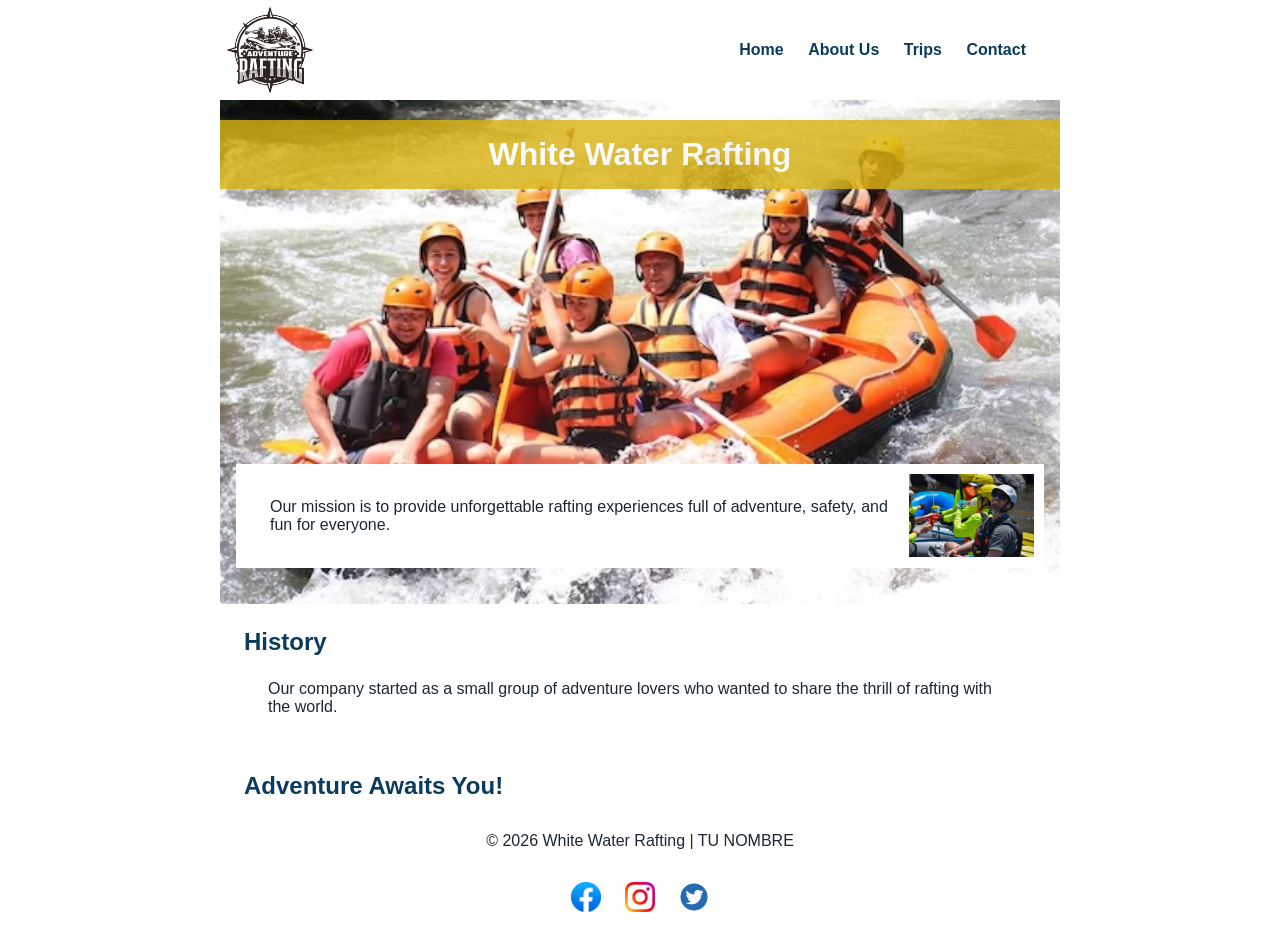
==== wwr/about.html @ ac4655e9 "about page rafting project" ====
<!DOCTYPE html>
<html lang="en">

<head>
    <meta charset="UTF-8">
    <meta name="description"
      content="Learn about our rafting company, our history, and our mission to provide exciting adventures.">
    <meta name="author" content="TU NOMBRE COMPLETO">
    <meta name="viewport" content="width=device-width, initial-scale=1.0">
    <title>About Us - Rafting Company</title>

    <link rel="stylesheet" href="rafting.css">
</head>

<body>

    <header>
        <img src="logo.avif" alt="Rafting Logo" width="100">

        <nav>
            <a href="index.html">Home</a>
            <a href="about.html">About Us</a>
            <a href="trips.html">Trips</a>
            <a href="contact.html">Contact</a>
        </nav>
    </header>

    <main>

        <div class="hero">
            <img src="hero.avif" alt="Rafting Adventure">

            <h1>White Water Rafting</h1>

            <article>
                <img src="happy.webp" alt="Happy Client">
                <p>
                    Our mission is to provide unforgettable rafting experiences full of adventure,
                    safety, and fun for everyone.
                </p>
            </article>
        </div>

        <section>
            <h2>History</h2>
            <p>
                Our company started as a small group of adventure lovers who wanted to share the
                thrill of rafting with the world.
            </p>
        </section>

        <section>
            <h2>Adventure Awaits You!</h2>
        </section>

    </main>

    <footer>
        <p>© 2026 White Water Rafting | TU NOMBRE</p>

        <nav class="socialmedia">
            <a href="#"><img src="facebook.png" alt="Facebook" width="30"></a>
            <a href="#"><img src="instagram.png" alt="Instagram" width="30"></a>
            <a href="#"><img src="twittwer.webp" alt="Twitter" width="30"></a>
        </nav>
    </footer>

</body>

</html>
---- wwr/rafting.css ----
:root {
    --primary-color: #0b3c5d;
    --secondary-color: #328cc1;
    --accent1-color: #d9b310;
    --accent2-color: #1d2731;
    --heading-font: Arial, sans-serif;
    --body-font: Verdana, sans-serif;
}

* {
    margin: 0;
    padding: 0;
    box-sizing: border-box;
}

body {
    font-family: var(--body-font);
    color: var(--accent2-color);
}

header,
main,
footer {
    width: 840px;
    margin: 0 auto;
}

h1,
h2 {
    font-family: var(--heading-font);
    color: var(--primary-color);
}

nav,
p,
section,
article {
    margin: 16px;
    padding: 8px;
}

.socialmedia a {
    text-decoration: none;
}

/* HERO */

.hero {
    position: relative;
}

.hero img {
    display: block;
    width: 100%;
    height: auto;
}

.hero h1 {
    position: absolute;
    top: 20px;
    width: 100%;
    padding: 16px;
    text-align: center;
    background-color: var(--accent1-color);
    color: white;
    opacity: 0.8;
}

.hero article {
    position: absolute;
    bottom: 20px;
    background-color: white;
    padding: 10px;
}

.hero article img {
    float: right;
    width: 125px;
}

header {
    display: flex;
    justify-content: space-between;
    align-items: center;
}

nav a {
    margin: 10px;
    text-decoration: none;
    color: var(--primary-color);
    font-weight: bold;
}

nav a:hover {
    color: var(--secondary-color);
}

footer {
    text-align: center;
}
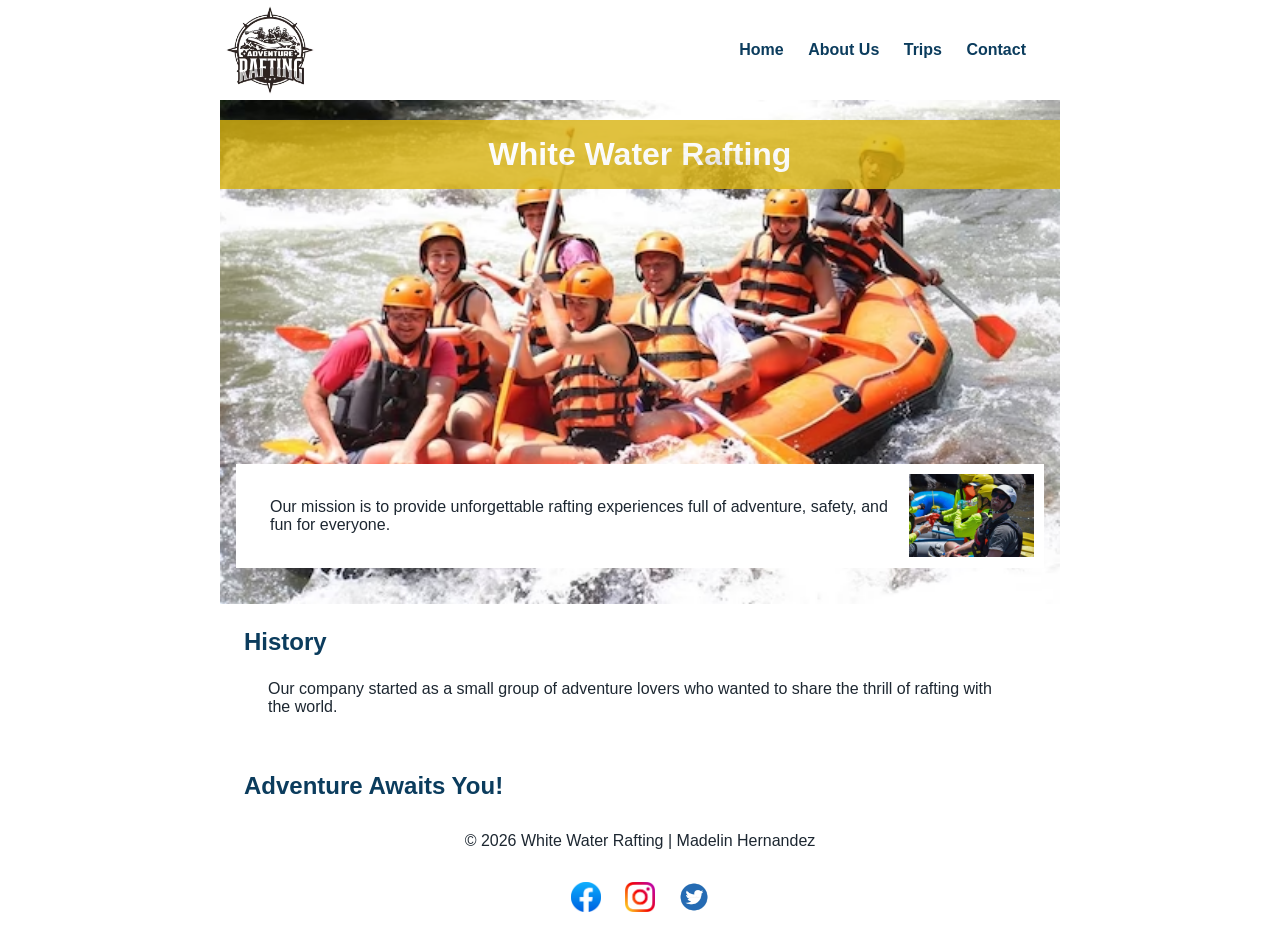
==== commit 299a1a3d: "about page rafting project" ====
--- a/wwr/about.html
+++ b/wwr/about.html
@@ -5,7 +5,7 @@
     <meta charset="UTF-8">
     <meta name="description"
       content="Learn about our rafting company, our history, and our mission to provide exciting adventures.">
-    <meta name="author" content="TU NOMBRE COMPLETO">
+    <meta name="author" content="Madelin Hernandez">
     <meta name="viewport" content="width=device-width, initial-scale=1.0">
     <title>About Us - Rafting Company</title>
 
@@ -56,7 +56,7 @@
     </main>
 
     <footer>
-        <p>© 2026 White Water Rafting | TU NOMBRE</p>
+        <p>© 2026 White Water Rafting | Madelin Hernandez</p>
 
         <nav class="socialmedia">
             <a href="#"><img src="facebook.png" alt="Facebook" width="30"></a>
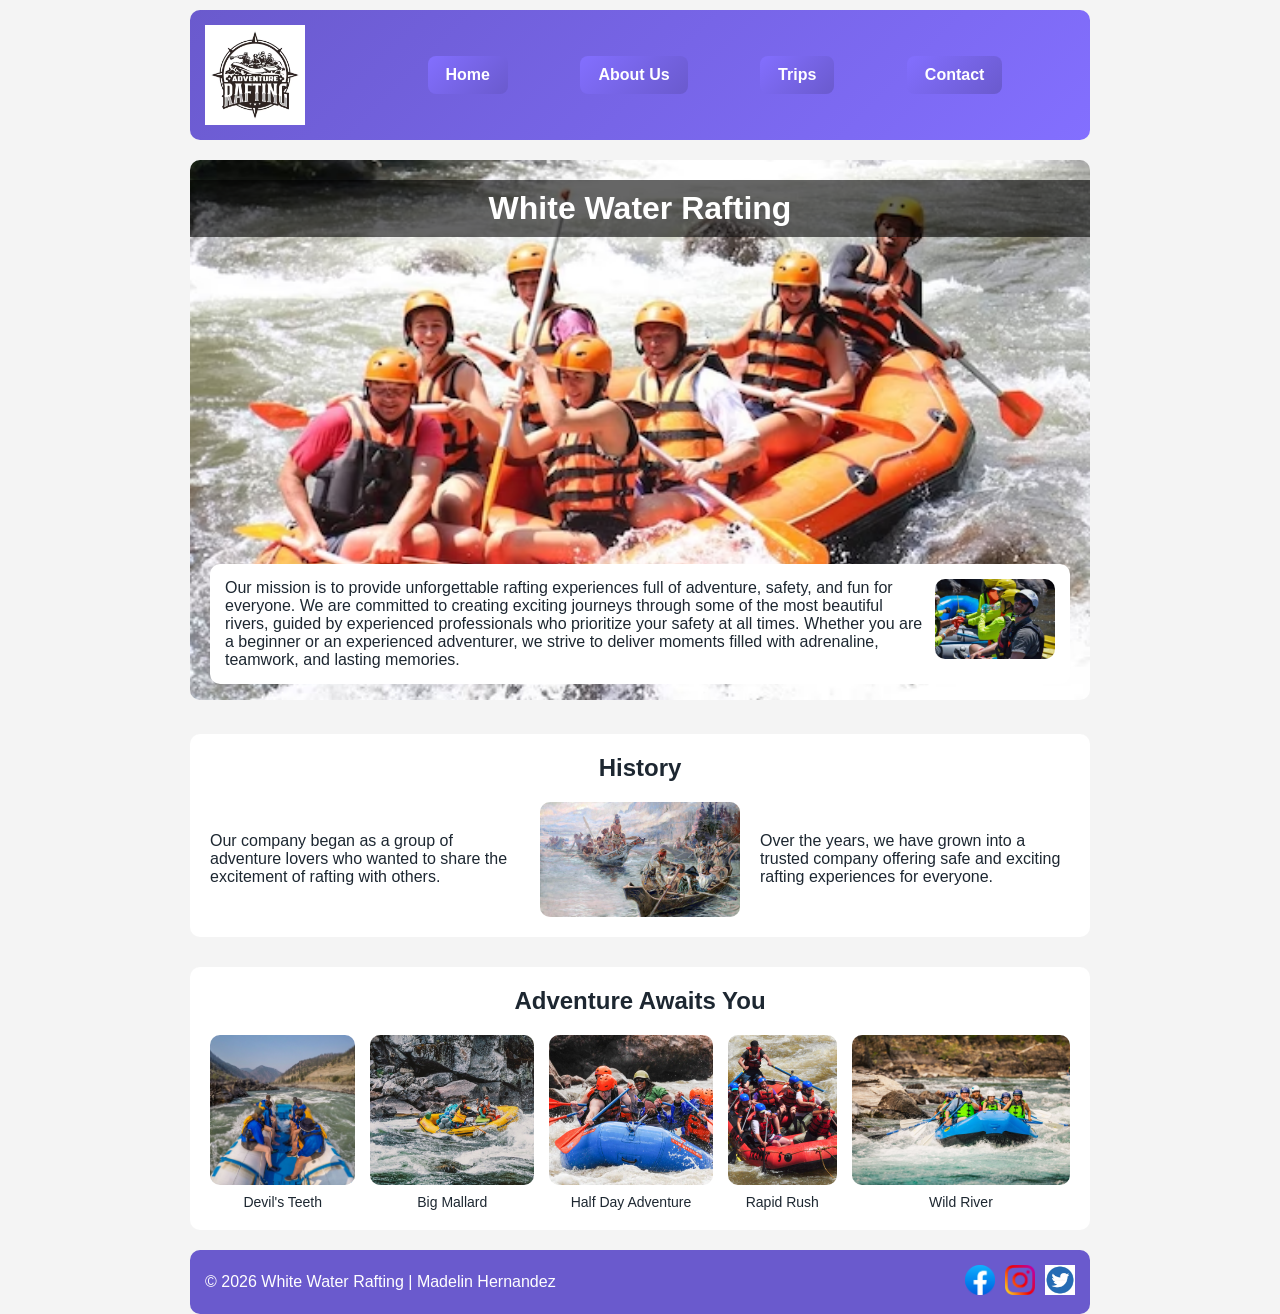
==== commit 1f470b6e: "W04 about page update" ====
--- a/wwr/about.html
+++ b/wwr/about.html
@@ -1,13 +1,13 @@
 <!DOCTYPE html>
-<html lang="en">
+<html lang="en-US">
 
 <head>
     <meta charset="UTF-8">
     <meta name="description"
-      content="Learn about our rafting company, our history, and our mission to provide exciting adventures.">
+      content="Learn about our rafting company, our history, and our mission.">
     <meta name="author" content="Madelin Hernandez">
     <meta name="viewport" content="width=device-width, initial-scale=1.0">
-    <title>About Us - Rafting Company</title>
+    <title>About Us - White Water Rafting</title>
 
     <link rel="stylesheet" href="rafting.css">
 </head>
@@ -15,7 +15,7 @@
 <body>
 
     <header>
-        <img src="logo.avif" alt="Rafting Logo" width="100">
+        <img src="logo.avif" alt="Rafting Logo">
 
         <nav>
             <a href="index.html">Home</a>
@@ -27,6 +27,7 @@
 
     <main>
 
+        <!-- HERO -->
         <div class="hero">
             <img src="hero.avif" alt="Rafting Adventure">
 
@@ -36,21 +37,72 @@
                 <img src="happy.webp" alt="Happy Client">
                 <p>
                     Our mission is to provide unforgettable rafting experiences full of adventure,
-                    safety, and fun for everyone.
+                    safety, and fun for
+                    everyone.
+                    We are committed to creating exciting journeys through some of the most
+                    beautiful rivers, guided by
+                    experienced
+                    professionals who prioritize your safety at all times. Whether you are a
+                    beginner or an experienced
+                    adventurer,
+                    we strive to deliver moments filled with adrenaline, teamwork, and lasting
+                    memories.
                 </p>
             </article>
         </div>
 
-        <section>
+        <!-- HISTORY -->
+        <section class="history">
             <h2>History</h2>
-            <p>
-                Our company started as a small group of adventure lovers who wanted to share the
-                thrill of rafting with the world.
-            </p>
+
+            <div class="history-content">
+                <p>
+                    Our company began as a group of adventure lovers who wanted to share the
+                    excitement
+                    of rafting with others.
+                </p>
+
+                <img src="History.jpg" alt="Rafting History">
+
+                <p>
+                    Over the years, we have grown into a trusted company offering safe and exciting
+                    rafting experiences for everyone.
+                </p>
+            </div>
         </section>
 
-        <section>
-            <h2>Adventure Awaits You!</h2>
+        <!-- ADVENTURES -->
+        <section class="adventures">
+            <h2>Adventure Awaits You</h2>
+
+            <div class="adventure-gallery">
+
+                <figure>
+                    <img src="raft1.jpg" alt="Devil's Teeth">
+                    <figcaption>Devil's Teeth</figcaption>
+                </figure>
+
+                <figure>
+                    <img src="raft2.jpg" alt="Big Mallard">
+                    <figcaption>Big Mallard</figcaption>
+                </figure>
+
+                <figure>
+                    <img src="Raft3.webp" alt="Half Day Adventure">
+                    <figcaption>Half Day Adventure</figcaption>
+                </figure>
+
+                <figure>
+                    <img src="raft4.jpg" alt="Rapid Rush">
+                    <figcaption>Rapid Rush</figcaption>
+                </figure>
+
+                <figure>
+                    <img src="raft5.jpg" alt="Wild River">
+                    <figcaption>Wild River</figcaption>
+                </figure>
+
+            </div>
         </section>
 
     </main>
@@ -58,11 +110,11 @@
     <footer>
         <p>© 2026 White Water Rafting | Madelin Hernandez</p>
 
-        <nav class="socialmedia">
-            <a href="#"><img src="facebook.png" alt="Facebook" width="30"></a>
-            <a href="#"><img src="instagram.png" alt="Instagram" width="30"></a>
-            <a href="#"><img src="twittwer.webp" alt="Twitter" width="30"></a>
-        </nav>
+        <div class="socialmedia">
+            <a href="#"><img src="facebook.png" alt="Facebook"></a>
+            <a href="#"><img src="instagram.png" alt="Instagram"></a>
+            <a href="#"><img src="twittwer.webp" alt="Twitter"></a>
+        </div>
     </footer>
 
 </body>
--- a/wwr/rafting.css
+++ b/wwr/rafting.css
@@ -3,8 +3,8 @@
     --secondary-color: #328cc1;
     --accent1-color: #d9b310;
     --accent2-color: #1d2731;
-    --heading-font: Arial, sans-serif;
-    --body-font: Verdana, sans-serif;
+    --light-bg: #f4f4f4;
+    --white: #ffffff;
 }
 
 * {
@@ -14,87 +14,210 @@
 }
 
 body {
-    font-family: var(--body-font);
+    font-family: Arial, sans-serif;
+    background-color: var(--light-bg);
     color: var(--accent2-color);
 }
 
+/* CONTAINER */
 header,
 main,
 footer {
-    width: 840px;
-    margin: 0 auto;
-}
-
-h1,
-h2 {
-    font-family: var(--heading-font);
-    color: var(--primary-color);
-}
-
-nav,
-p,
-section,
-article {
-    margin: 16px;
-    padding: 8px;
-}
-
-.socialmedia a {
+    max-width: 900px;
+    margin: auto;
+}
+
+/* HEADER */
+header {
+    display: grid;
+    grid-template-columns: 150px 1fr;
+    align-items: center;
+    background: linear-gradient(135deg, #6a5acd, #836fff);
+    padding: 15px;
+    border-radius: 10px;
+    margin-top: 10px;
+}
+
+header img {
+    width: 100px;
+}
+
+/* NAV */
+nav {
+    display: flex;
+    justify-content: space-evenly;
+}
+
+nav a {
     text-decoration: none;
+    color: white;
+    font-weight: bold;
+    background: linear-gradient(135deg, #836fff, #6a5acd);
+    background-color: rgba(255, 255, 255, 0.2);
+    padding: 10px 18px;
+    border-radius: 8px;
+    transition: all 0.3s ease;
+}
+
+nav a:hover {
+    background-color: #ffd700;
+    color: black;
+    transform: translateY(-2px);
 }
 
 /* HERO */
-
 .hero {
     position: relative;
+    margin-top: 20px;
 }
 
 .hero img {
-    display: block;
-    width: 100%;
-    height: auto;
+    width: 100%;
+    border-radius: 10px;
 }
 
 .hero h1 {
     position: absolute;
     top: 20px;
     width: 100%;
-    padding: 16px;
-    text-align: center;
-    background-color: var(--accent1-color);
+    text-align: center;
+    background: rgba(0, 0, 0, 0.6);
     color: white;
-    opacity: 0.8;
+    padding: 10px;
 }
 
 .hero article {
     position: absolute;
     bottom: 20px;
-    background-color: white;
-    padding: 10px;
+    left: 20px;
+    right: 20px;
+    background: white;
+    padding: 15px;
+    border-radius: 10px;
 }
 
 .hero article img {
     float: right;
-    width: 125px;
-}
-
-header {
+    width: 120px;
+    margin-left: 10px;
+    border-radius: 10px;
+}
+
+/* HISTORY */
+.history {
+    margin-top: 30px;
+    background: white;
+    padding: 20px;
+    border-radius: 10px;
+}
+
+.history h2 {
+    text-align: center;
+    margin-bottom: 20px;
+}
+
+.history-content {
+    display: grid;
+    grid-template-columns: 1fr 200px 1fr;
+    gap: 20px;
+    align-items: center;
+}
+
+.history img {
+    width: 100%;
+    border-radius: 10px;
+}
+
+/* ADVENTURES */
+.adventures {
+    margin-top: 30px;
+    background: white;
+    padding: 20px;
+    border-radius: 10px;
+}
+
+.adventures h2 {
+    text-align: center;
+    margin-bottom: 20px;
+}
+
+.adventure-gallery {
+    display: flex;
+    justify-content: space-between;
+    gap: 15px;
+}
+
+figure {
+    text-align: center;
+}
+
+figure img {
+    width: 100%;
+    height: 150px;
+    object-fit: cover;
+    border-radius: 10px;
+    transition: transform 0.3s;
+}
+
+figure img:hover {
+    transform: scale(1.05);
+}
+
+figcaption {
+    margin-top: 5px;
+    font-size: 14px;
+}
+
+/* FOOTER */
+footer {
     display: flex;
     justify-content: space-between;
     align-items: center;
-}
-
-nav a {
-    margin: 10px;
-    text-decoration: none;
-    color: var(--primary-color);
-    font-weight: bold;
-}
-
-nav a:hover {
-    color: var(--secondary-color);
-}
-
-footer {
-    text-align: center;
+    background: #6a5acd;
+    color: white;
+    padding: 15px;
+    margin-top: 20px;
+    border-radius: 10px;
+}
+
+.socialmedia {
+    display: flex;
+    gap: 10px;
+}
+
+.socialmedia img {
+    width: 30px;
+}
+
+/* RESPONSIVE DESIGN */
+@media (max-width: 768px) {
+
+    header {
+        grid-template-columns: 1fr;
+        text-align: center;
+    }
+
+    nav {
+        flex-direction: column;
+        gap: 10px;
+        margin-top: 10px;
+    }
+
+    .history-content {
+        grid-template-columns: 1fr;
+        text-align: center;
+    }
+
+    .adventure-gallery {
+        flex-direction: column;
+    }
+
+    .adventure-gallery figure {
+        width: 100%;
+    }
+
+    .hero article {
+        position: static;
+        margin-top: 10px;
+    }
 }
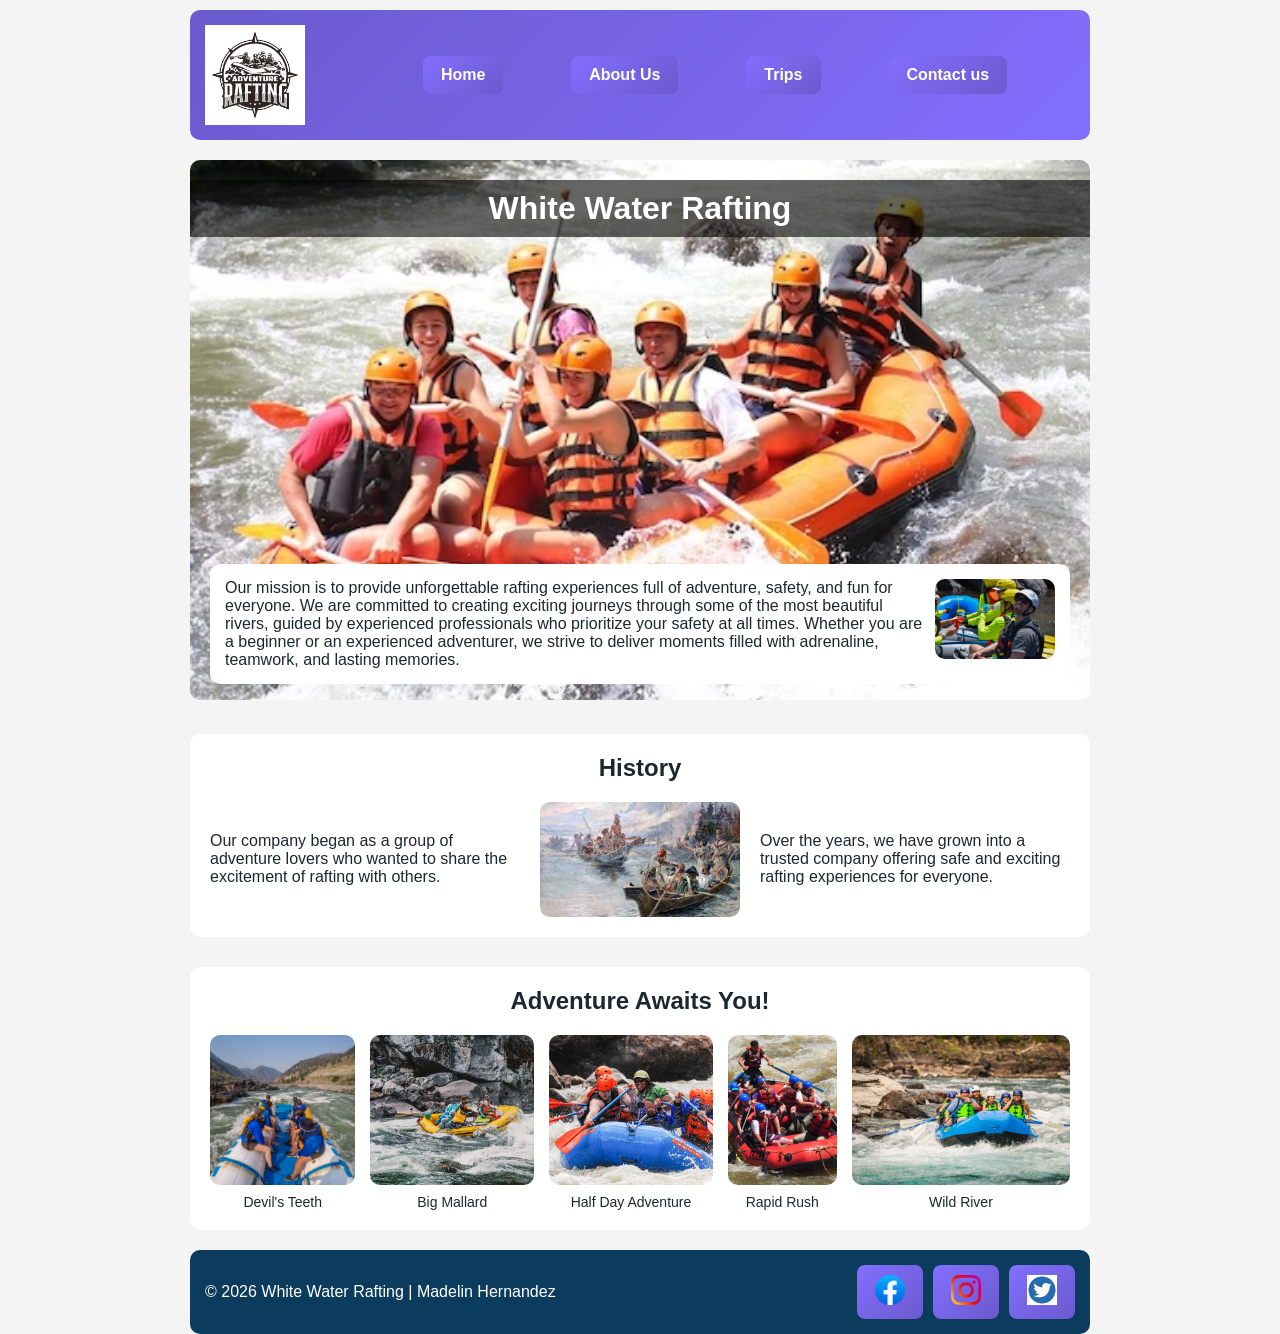
==== commit 3a8abf1a: "w04 about page final fixes" ====
--- a/wwr/about.html
+++ b/wwr/about.html
@@ -9,19 +9,19 @@
     <meta name="viewport" content="width=device-width, initial-scale=1.0">
     <title>About Us - White Water Rafting</title>
 
-    <link rel="stylesheet" href="rafting.css">
+    <link rel="stylesheet" href="styles/rafting.css">
 </head>
 
 <body>
 
     <header>
-        <img src="logo.avif" alt="Rafting Logo">
+        <img src="images/logo.avif" alt="Rafting Logo">
 
         <nav>
             <a href="index.html">Home</a>
             <a href="about.html">About Us</a>
             <a href="trips.html">Trips</a>
-            <a href="contact.html">Contact</a>
+            <a href="contact.html">Contact us</a>
         </nav>
     </header>
 
@@ -29,12 +29,12 @@
 
         <!-- HERO -->
         <div class="hero">
-            <img src="hero.avif" alt="Rafting Adventure">
+            <img src="images/hero.avif" alt="Rafting Adventure">
 
             <h1>White Water Rafting</h1>
 
             <article>
-                <img src="happy.webp" alt="Happy Client">
+                <img src="images/happy.webp" alt="Happy Client">
                 <p>
                     Our mission is to provide unforgettable rafting experiences full of adventure,
                     safety, and fun for
@@ -62,7 +62,7 @@
                     of rafting with others.
                 </p>
 
-                <img src="History.jpg" alt="Rafting History">
+                <img src="images/history.jpg" alt="Rafting History">
 
                 <p>
                     Over the years, we have grown into a trusted company offering safe and exciting
@@ -73,32 +73,32 @@
 
         <!-- ADVENTURES -->
         <section class="adventures">
-            <h2>Adventure Awaits You</h2>
+            <h2>Adventure Awaits You!</h2>
 
             <div class="adventure-gallery">
 
                 <figure>
-                    <img src="raft1.jpg" alt="Devil's Teeth">
+                    <img src="images/raft1.jpg" alt="Devil's Teeth">
                     <figcaption>Devil's Teeth</figcaption>
                 </figure>
 
                 <figure>
-                    <img src="raft2.jpg" alt="Big Mallard">
+                    <img src="images/raft2.jpg" alt="Big Mallard">
                     <figcaption>Big Mallard</figcaption>
                 </figure>
 
                 <figure>
-                    <img src="Raft3.webp" alt="Half Day Adventure">
+                    <img src="images/raft3.webp" alt="Half Day Adventure">
                     <figcaption>Half Day Adventure</figcaption>
                 </figure>
 
                 <figure>
-                    <img src="raft4.jpg" alt="Rapid Rush">
+                    <img src="images/raft4.jpg" alt="Rapid Rush">
                     <figcaption>Rapid Rush</figcaption>
                 </figure>
 
                 <figure>
-                    <img src="raft5.jpg" alt="Wild River">
+                    <img src="images/raft5.jpg" alt="Wild River">
                     <figcaption>Wild River</figcaption>
                 </figure>
 
@@ -110,11 +110,11 @@
     <footer>
         <p>© 2026 White Water Rafting | Madelin Hernandez</p>
 
-        <div class="socialmedia">
-            <a href="#"><img src="facebook.png" alt="Facebook"></a>
-            <a href="#"><img src="instagram.png" alt="Instagram"></a>
-            <a href="#"><img src="twittwer.webp" alt="Twitter"></a>
-        </div>
+        <nav class="socialmedia">
+            <a href="#"><img src="images/facebook.png" alt="Facebook"></a>
+            <a href="#"><img src="images/instagram.png" alt="Instagram"></a>
+            <a href="#"><img src="images/twittwer.webp" alt="Twitter"></a>
+        </nav>
     </footer>
 
 </body>
--- a/wwr/styles/rafting.css
+++ b/wwr/styles/rafting.css
@@ -0,0 +1,223 @@
+:root {
+    --primary-color: #0b3c5d;
+    --secondary-color: #328cc1;
+    --accent1-color: #d9b310;
+    --accent2-color: #1d2731;
+    --light-bg: #f4f4f4;
+    --white: #ffffff;
+}
+
+* {
+    margin: 0;
+    padding: 0;
+    box-sizing: border-box;
+}
+
+body {
+    font-family: Arial, sans-serif;
+    background-color: var(--light-bg);
+    color: var(--accent2-color);
+}
+
+/* CONTAINER */
+header,
+main,
+footer {
+    max-width: 900px;
+    margin: auto;
+}
+
+/* HEADER */
+header {
+    display: grid;
+    grid-template-columns: 150px 1fr;
+    align-items: center;
+    background: linear-gradient(135deg, #6a5acd, #836fff);
+    padding: 15px;
+    border-radius: 10px;
+    margin-top: 10px;
+}
+
+header img {
+    width: 100px;
+}
+
+/* NAV */
+nav {
+    display: flex;
+    justify-content: space-evenly;
+}
+
+nav a {
+    text-decoration: none;
+    color: var(--white);
+    font-weight: bold;
+    background: linear-gradient(135deg, #836fff, #6a5acd);
+    background-color: rgba(0, 0, 0, 0.4);
+    padding: 10px 18px;
+    border-radius: 8px;
+    transition: all 0.3s ease;
+}
+
+nav a:hover {
+    background-color: #ffd700;
+    color: black;
+    transform: translateY(-2px);
+}
+
+/* HERO */
+.hero {
+    position: relative;
+    margin-top: 20px;
+}
+
+.hero img {
+    width: 100%;
+    border-radius: 10px;
+}
+
+.hero h1 {
+    position: absolute;
+    top: 20px;
+    width: 100%;
+    text-align: center;
+    background: rgba(0, 0, 0, 0.6);
+    color: white;
+    padding: 10px;
+}
+
+.hero article {
+    position: absolute;
+    bottom: 20px;
+    left: 20px;
+    right: 20px;
+    background: white;
+    padding: 15px;
+    border-radius: 10px;
+}
+
+.hero article img {
+    float: right;
+    width: 120px;
+    margin-left: 10px;
+    border-radius: 10px;
+}
+
+/* HISTORY */
+.history {
+    margin-top: 30px;
+    background: white;
+    padding: 20px;
+    border-radius: 10px;
+}
+
+.history h2 {
+    text-align: center;
+    margin-bottom: 20px;
+}
+
+.history-content {
+    display: grid;
+    grid-template-columns: 1fr 200px 1fr;
+    gap: 20px;
+    align-items: center;
+}
+
+.history img {
+    width: 100%;
+    border-radius: 10px;
+}
+
+/* ADVENTURES */
+.adventures {
+    margin-top: 30px;
+    background: white;
+    padding: 20px;
+    border-radius: 10px;
+}
+
+.adventures h2 {
+    text-align: center;
+    margin-bottom: 20px;
+}
+
+.adventure-gallery {
+    display: flex;
+    justify-content: space-between;
+    gap: 15px;
+}
+
+figure {
+    text-align: center;
+}
+
+figure img {
+    width: 100%;
+    height: 150px;
+    object-fit: cover;
+    border-radius: 10px;
+    transition: transform 0.3s;
+}
+
+figure img:hover {
+    transform: scale(1.05);
+}
+
+figcaption {
+    margin-top: 5px;
+    font-size: 14px;
+}
+
+/* FOOTER */
+footer {
+    display: flex;
+    justify-content: space-between;
+    align-items: center;
+    background-color: var(--primary-color);
+    color: white;
+    padding: 15px;
+    margin-top: 20px;
+    border-radius: 10px;
+}
+
+.socialmedia {
+    display: flex;
+    gap: 10px;
+}
+
+.socialmedia img {
+    width: 30px;
+}
+
+/* RESPONSIVE DESIGN */
+@media (max-width: 768px) {
+
+    header {
+        grid-template-columns: 1fr;
+        text-align: center;
+    }
+
+    nav {
+        flex-direction: column;
+        gap: 10px;
+        margin-top: 10px;
+    }
+
+    .history-content {
+        grid-template-columns: 1fr;
+        text-align: center;
+    }
+
+    .adventure-gallery {
+        flex-direction: column;
+    }
+
+    .adventure-gallery figure {
+        width: 100%;
+    }
+
+    .hero article {
+        position: static;
+        margin-top: 10px;
+    }
+}
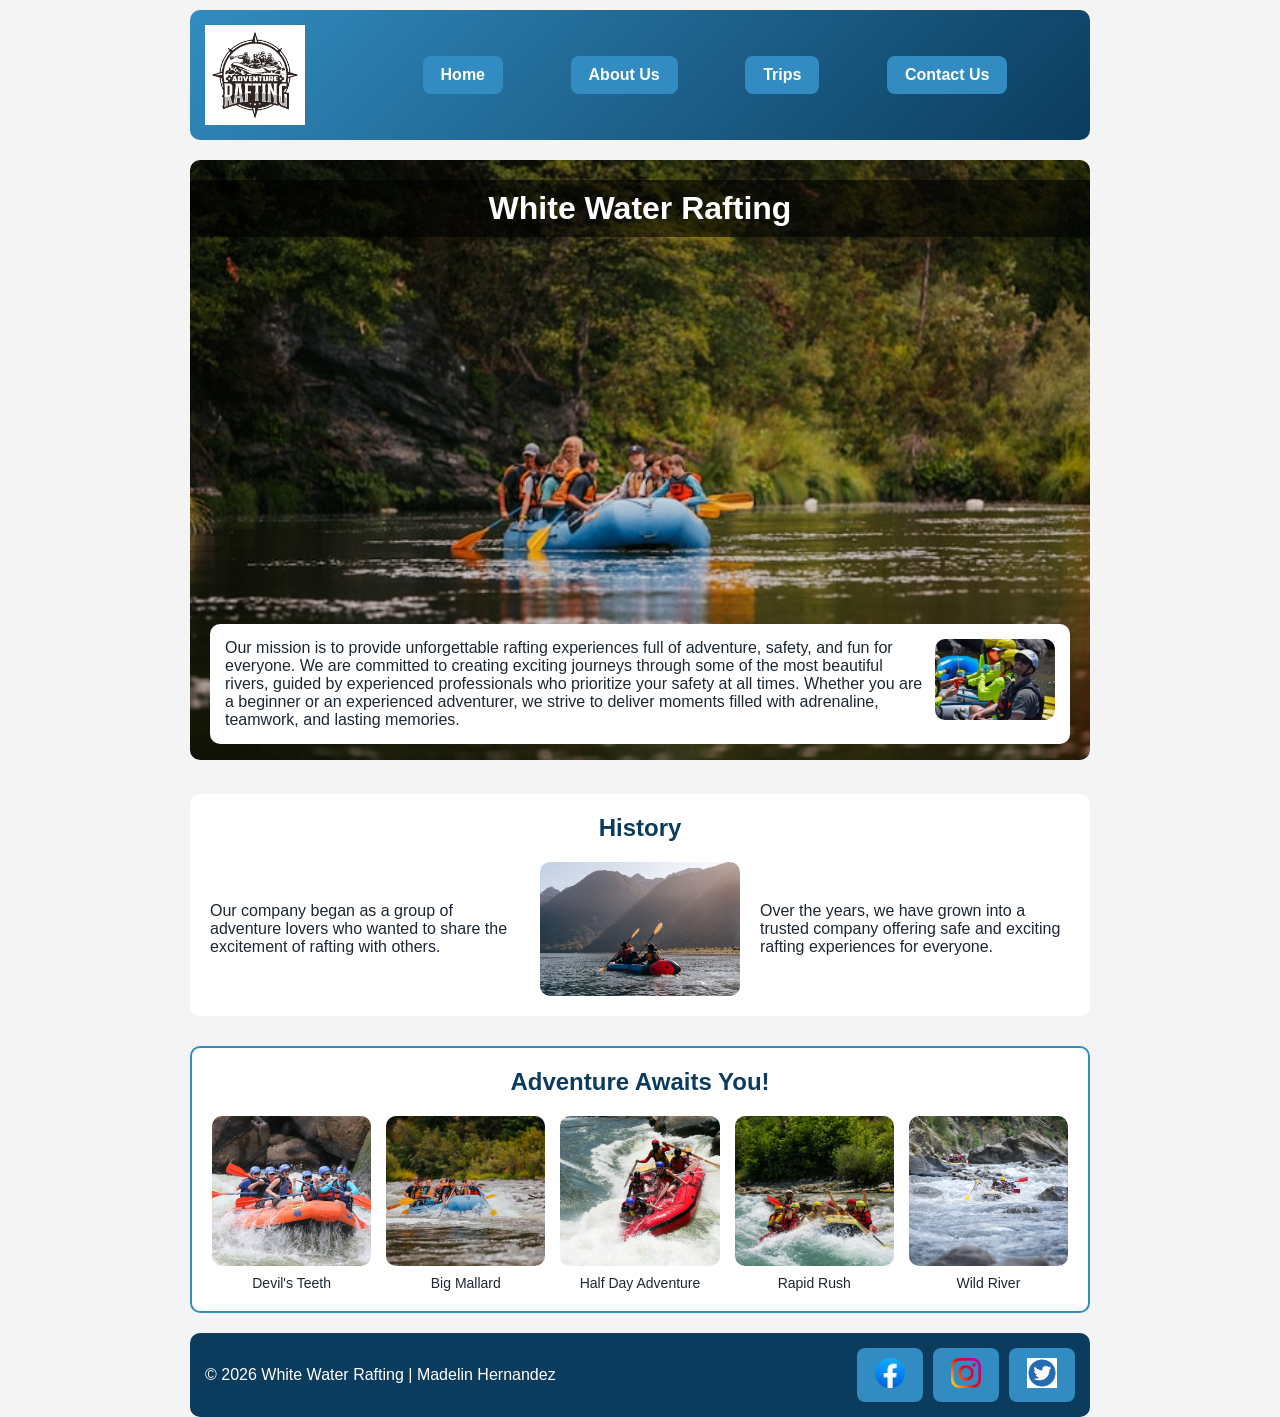
==== commit 527fd9a5: "final version about page w04" ====
--- a/wwr/about.html
+++ b/wwr/about.html
@@ -21,7 +21,7 @@
             <a href="index.html">Home</a>
             <a href="about.html">About Us</a>
             <a href="trips.html">Trips</a>
-            <a href="contact.html">Contact us</a>
+            <a href="contact.html">Contact Us</a>
         </nav>
     </header>
 
@@ -29,7 +29,7 @@
 
         <!-- HERO -->
         <div class="hero">
-            <img src="images/hero.avif" alt="Rafting Adventure">
+            <img src="images/hero.jpg" alt="Rafting Adventure">
 
             <h1>White Water Rafting</h1>
 
@@ -88,7 +88,7 @@
                 </figure>
 
                 <figure>
-                    <img src="images/raft3.webp" alt="Half Day Adventure">
+                    <img src="images/raft3.jpg" alt="Half Day Adventure">
                     <figcaption>Half Day Adventure</figcaption>
                 </figure>
 
@@ -113,7 +113,7 @@
         <nav class="socialmedia">
             <a href="#"><img src="images/facebook.png" alt="Facebook"></a>
             <a href="#"><img src="images/instagram.png" alt="Instagram"></a>
-            <a href="#"><img src="images/twittwer.webp" alt="Twitter"></a>
+            <a href="#"><img src="images/twitter.webp" alt="Twitter"></a>
         </nav>
     </footer>
 
--- a/wwr/styles/rafting.css
+++ b/wwr/styles/rafting.css
@@ -32,7 +32,7 @@
     display: grid;
     grid-template-columns: 150px 1fr;
     align-items: center;
-    background: linear-gradient(135deg, #6a5acd, #836fff);
+    background: linear-gradient(135deg, var(--secondary-color), var(--primary-color));
     padding: 15px;
     border-radius: 10px;
     margin-top: 10px;
@@ -52,15 +52,14 @@
     text-decoration: none;
     color: var(--white);
     font-weight: bold;
-    background: linear-gradient(135deg, #836fff, #6a5acd);
-    background-color: rgba(0, 0, 0, 0.4);
+    background-color: var(--secondary-color);
     padding: 10px 18px;
     border-radius: 8px;
     transition: all 0.3s ease;
 }
 
 nav a:hover {
-    background-color: #ffd700;
+    background-color: var(--accent1-color);
     color: black;
     transform: translateY(-2px);
 }
@@ -82,7 +81,7 @@
     width: 100%;
     text-align: center;
     background: rgba(0, 0, 0, 0.6);
-    color: white;
+    color: var(--white);
     padding: 10px;
 }
 
@@ -91,7 +90,7 @@
     bottom: 20px;
     left: 20px;
     right: 20px;
-    background: white;
+    background: var(--white);
     padding: 15px;
     border-radius: 10px;
 }
@@ -106,7 +105,7 @@
 /* HISTORY */
 .history {
     margin-top: 30px;
-    background: white;
+    background: var(--white);
     padding: 20px;
     border-radius: 10px;
 }
@@ -114,6 +113,7 @@
 .history h2 {
     text-align: center;
     margin-bottom: 20px;
+    color: var(--primary-color);
 }
 
 .history-content {
@@ -131,20 +131,27 @@
 /* ADVENTURES */
 .adventures {
     margin-top: 30px;
-    background: white;
+    background: var(--white);
     padding: 20px;
     border-radius: 10px;
+    border: 2px solid var(--secondary-color);
+    /* 👈 usamos variable */
 }
 
 .adventures h2 {
     text-align: center;
     margin-bottom: 20px;
+    color: var(--primary-color);
 }
 
 .adventure-gallery {
     display: flex;
     justify-content: space-between;
     gap: 15px;
+}
+
+.adventure-gallery figure {
+    flex: 1;
 }
 
 figure {
@@ -174,7 +181,7 @@
     justify-content: space-between;
     align-items: center;
     background-color: var(--primary-color);
-    color: white;
+    color: var(--white);
     padding: 15px;
     margin-top: 20px;
     border-radius: 10px;
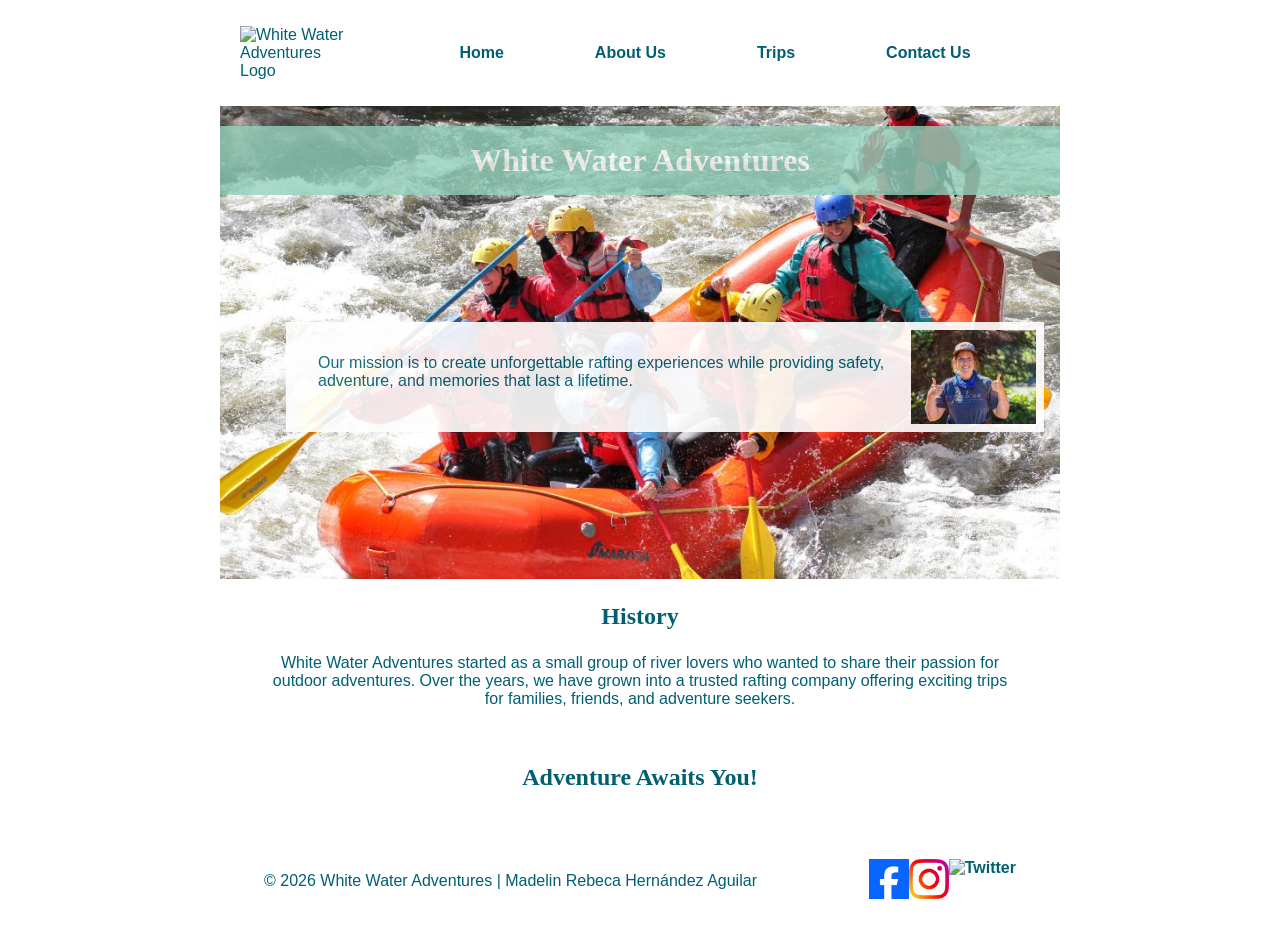
==== commit d48479d0: "Complete W03 rafting about page" ====
--- a/wwr/about.html
+++ b/wwr/about.html
@@ -1,21 +1,24 @@
 <!DOCTYPE html>
-<html lang="en-US">
+<html lang="en">
 
 <head>
     <meta charset="UTF-8">
     <meta name="description"
-      content="Learn about our rafting company, our history, and our mission.">
-    <meta name="author" content="Madelin Hernandez">
+      content="Learn about White Water Adventures, our history, mission, and passion for safe and exciting rafting experiences.">
+    <meta name="author" content="Madelin Rebeca Hernández Aguilar">
     <meta name="viewport" content="width=device-width, initial-scale=1.0">
-    <title>About Us - White Water Rafting</title>
+
+    <title>About Us | White Water Adventures</title>
 
     <link rel="stylesheet" href="styles/rafting.css">
 </head>
 
+
 <body>
 
     <header>
-        <img src="images/logo.avif" alt="Rafting Logo">
+
+        <img src="images/rafting-logo.png" alt="White Water Adventures Logo">
 
         <nav>
             <a href="index.html">Home</a>
@@ -23,99 +26,89 @@
             <a href="trips.html">Trips</a>
             <a href="contact.html">Contact Us</a>
         </nav>
+
     </header>
+
 
     <main>
 
-        <!-- HERO -->
+
         <div class="hero">
-            <img src="images/hero.jpg" alt="Rafting Adventure">
 
-            <h1>White Water Rafting</h1>
+            <img src="images/hero.jpg" alt="People rafting on a river">
+
+            <h1>
+                White Water Adventures
+            </h1>
+
 
             <article>
-                <img src="images/happy.webp" alt="Happy Client">
+
+                <img src="images/happy_client.jpg" alt="Happy rafting customer">
+
                 <p>
-                    Our mission is to provide unforgettable rafting experiences full of adventure,
-                    safety, and fun for
-                    everyone.
-                    We are committed to creating exciting journeys through some of the most
-                    beautiful rivers, guided by
-                    experienced
-                    professionals who prioritize your safety at all times. Whether you are a
-                    beginner or an experienced
-                    adventurer,
-                    we strive to deliver moments filled with adrenaline, teamwork, and lasting
-                    memories.
+                    Our mission is to create unforgettable rafting experiences while providing
+                    safety, adventure, and memories that last a lifetime.
                 </p>
+
             </article>
+
+
         </div>
 
-        <!-- HISTORY -->
-        <section class="history">
+
+        <section>
+
             <h2>History</h2>
 
-            <div class="history-content">
-                <p>
-                    Our company began as a group of adventure lovers who wanted to share the
-                    excitement
-                    of rafting with others.
-                </p>
+            <p>
+                White Water Adventures started as a small group of river lovers who wanted
+                to share their passion for outdoor adventures. Over the years, we have grown
+                into a trusted rafting company offering exciting trips for families, friends,
+                and adventure seekers.
+            </p>
 
-                <img src="images/history.jpg" alt="Rafting History">
-
-                <p>
-                    Over the years, we have grown into a trusted company offering safe and exciting
-                    rafting experiences for everyone.
-                </p>
-            </div>
         </section>
 
-        <!-- ADVENTURES -->
-        <section class="adventures">
+
+        <section>
+
             <h2>Adventure Awaits You!</h2>
 
-            <div class="adventure-gallery">
+        </section>
 
-                <figure>
-                    <img src="images/raft1.jpg" alt="Devil's Teeth">
-                    <figcaption>Devil's Teeth</figcaption>
-                </figure>
-
-                <figure>
-                    <img src="images/raft2.jpg" alt="Big Mallard">
-                    <figcaption>Big Mallard</figcaption>
-                </figure>
-
-                <figure>
-                    <img src="images/raft3.jpg" alt="Half Day Adventure">
-                    <figcaption>Half Day Adventure</figcaption>
-                </figure>
-
-                <figure>
-                    <img src="images/raft4.jpg" alt="Rapid Rush">
-                    <figcaption>Rapid Rush</figcaption>
-                </figure>
-
-                <figure>
-                    <img src="images/raft5.jpg" alt="Wild River">
-                    <figcaption>Wild River</figcaption>
-                </figure>
-
-            </div>
-        </section>
 
     </main>
 
+
     <footer>
-        <p>© 2026 White Water Rafting | Madelin Hernandez</p>
+
+        <p>
+            © 2026 White Water Adventures | Madelin Rebeca Hernández Aguilar
+        </p>
+
 
         <nav class="socialmedia">
-            <a href="#"><img src="images/facebook.png" alt="Facebook"></a>
-            <a href="#"><img src="images/instagram.png" alt="Instagram"></a>
-            <a href="#"><img src="images/twitter.webp" alt="Twitter"></a>
+
+            <a href="https://facebook.com">
+                <img src="images/facebook.png" alt="Facebook">
+            </a>
+
+
+            <a href="https://instagram.com">
+                <img src="images/instagram.png" alt="Instagram">
+            </a>
+
+
+            <a href="https://twitter.com">
+                <img src="images/twitter.png" alt="Twitter">
+            </a>
+
         </nav>
+
+
     </footer>
+
 
 </body>
 
--- a/wwr/styles/rafting.css
+++ b/wwr/styles/rafting.css
@@ -1,230 +1,175 @@
 :root {
-    --primary-color: #0b3c5d;
-    --secondary-color: #328cc1;
-    --accent1-color: #d9b310;
-    --accent2-color: #1d2731;
-    --light-bg: #f4f4f4;
-    --white: #ffffff;
+
+    --primary-color: #005f73;
+    --secondary-color: #0a9396;
+    --accent1-color: #94d2bd;
+    --accent2-color: #ee9b00;
+
+    --heading-font: Georgia, serif;
+    --body-font: Arial, Helvetica, sans-serif;
+
 }
 
+/* Reset */
+
 * {
+
     margin: 0;
     padding: 0;
     box-sizing: border-box;
+
 }
 
 body {
-    font-family: Arial, sans-serif;
-    background-color: var(--light-bg);
-    color: var(--accent2-color);
+
+    font-family: var(--body-font);
+    color: var(--primary-color);
+
 }
 
-/* CONTAINER */
 header,
 main,
 footer {
-    max-width: 900px;
-    margin: auto;
+
+    width: 840px;
+    margin: 0 auto;
+
 }
 
-/* HEADER */
 header {
+
     display: grid;
     grid-template-columns: 150px 1fr;
     align-items: center;
-    background: linear-gradient(135deg, var(--secondary-color), var(--primary-color));
-    padding: 15px;
-    border-radius: 10px;
-    margin-top: 10px;
+    padding: 20px;
+
 }
 
 header img {
-    width: 100px;
+
+    width: 120px;
+
 }
 
-/* NAV */
 nav {
+
     display: flex;
-    justify-content: space-evenly;
+    justify-content: space-around;
+
 }
 
 nav a {
+
     text-decoration: none;
-    color: var(--white);
+    color: var(--primary-color);
     font-weight: bold;
-    background-color: var(--secondary-color);
-    padding: 10px 18px;
-    border-radius: 8px;
-    transition: all 0.3s ease;
+
 }
 
-nav a:hover {
-    background-color: var(--accent1-color);
-    color: black;
-    transform: translateY(-2px);
+h1,
+h2 {
+
+    font-family: var(--heading-font);
+    color: var(--primary-color);
+
 }
 
-/* HERO */
+nav,
+p,
+section,
+article {
+
+    margin: 16px;
+    padding: 8px;
+
+}
+
+.socialmedia a {
+
+    text-decoration: none;
+
+}
+
+/* Hero section */
+
 .hero {
+
     position: relative;
-    margin-top: 20px;
+
 }
 
 .hero img {
+
+    display: block;
     width: 100%;
-    border-radius: 10px;
+    height: auto;
+
 }
 
 .hero h1 {
+
     position: absolute;
+
     top: 20px;
+
     width: 100%;
+
+    padding: 16px;
+
     text-align: center;
-    background: rgba(0, 0, 0, 0.6);
-    color: var(--white);
-    padding: 10px;
+
+    opacity: 0.8;
+
+    background-color: var(--accent1-color);
+
+    color: white;
+
 }
 
 .hero article {
+
     position: absolute;
-    bottom: 20px;
-    left: 20px;
-    right: 20px;
-    background: var(--white);
-    padding: 15px;
-    border-radius: 10px;
+
+    top: 200px;
+
+    left: 50px;
+
+    background-color: white;
+
+    opacity: 0.9;
+
 }
 
 .hero article img {
+
     float: right;
-    width: 120px;
-    margin-left: 10px;
-    border-radius: 10px;
+
+    width: 125px;
+
+    margin-left: 15px;
+
 }
 
-/* HISTORY */
-.history {
-    margin-top: 30px;
-    background: var(--white);
-    padding: 20px;
-    border-radius: 10px;
+section {
+
+    text-align: center;
+
 }
 
-.history h2 {
-    text-align: center;
-    margin-bottom: 20px;
-    color: var(--primary-color);
-}
+footer {
 
-.history-content {
-    display: grid;
-    grid-template-columns: 1fr 200px 1fr;
-    gap: 20px;
+    display: flex;
+
+    justify-content: space-between;
+
     align-items: center;
-}
 
-.history img {
-    width: 100%;
-    border-radius: 10px;
-}
+    padding: 20px;
 
-/* ADVENTURES */
-.adventures {
-    margin-top: 30px;
-    background: var(--white);
-    padding: 20px;
-    border-radius: 10px;
-    border: 2px solid var(--secondary-color);
-    /* 👈 usamos variable */
-}
-
-.adventures h2 {
-    text-align: center;
-    margin-bottom: 20px;
-    color: var(--primary-color);
-}
-
-.adventure-gallery {
-    display: flex;
-    justify-content: space-between;
-    gap: 15px;
-}
-
-.adventure-gallery figure {
-    flex: 1;
-}
-
-figure {
-    text-align: center;
-}
-
-figure img {
-    width: 100%;
-    height: 150px;
-    object-fit: cover;
-    border-radius: 10px;
-    transition: transform 0.3s;
-}
-
-figure img:hover {
-    transform: scale(1.05);
-}
-
-figcaption {
-    margin-top: 5px;
-    font-size: 14px;
-}
-
-/* FOOTER */
-footer {
-    display: flex;
-    justify-content: space-between;
-    align-items: center;
-    background-color: var(--primary-color);
-    color: var(--white);
-    padding: 15px;
-    margin-top: 20px;
-    border-radius: 10px;
-}
-
-.socialmedia {
-    display: flex;
-    gap: 10px;
 }
 
 .socialmedia img {
-    width: 30px;
-}
 
-/* RESPONSIVE DESIGN */
-@media (max-width: 768px) {
+    width: 40px;
 
-    header {
-        grid-template-columns: 1fr;
-        text-align: center;
-    }
-
-    nav {
-        flex-direction: column;
-        gap: 10px;
-        margin-top: 10px;
-    }
-
-    .history-content {
-        grid-template-columns: 1fr;
-        text-align: center;
-    }
-
-    .adventure-gallery {
-        flex-direction: column;
-    }
-
-    .adventure-gallery figure {
-        width: 100%;
-    }
-
-    .hero article {
-        position: static;
-        margin-top: 10px;
-    }
 }
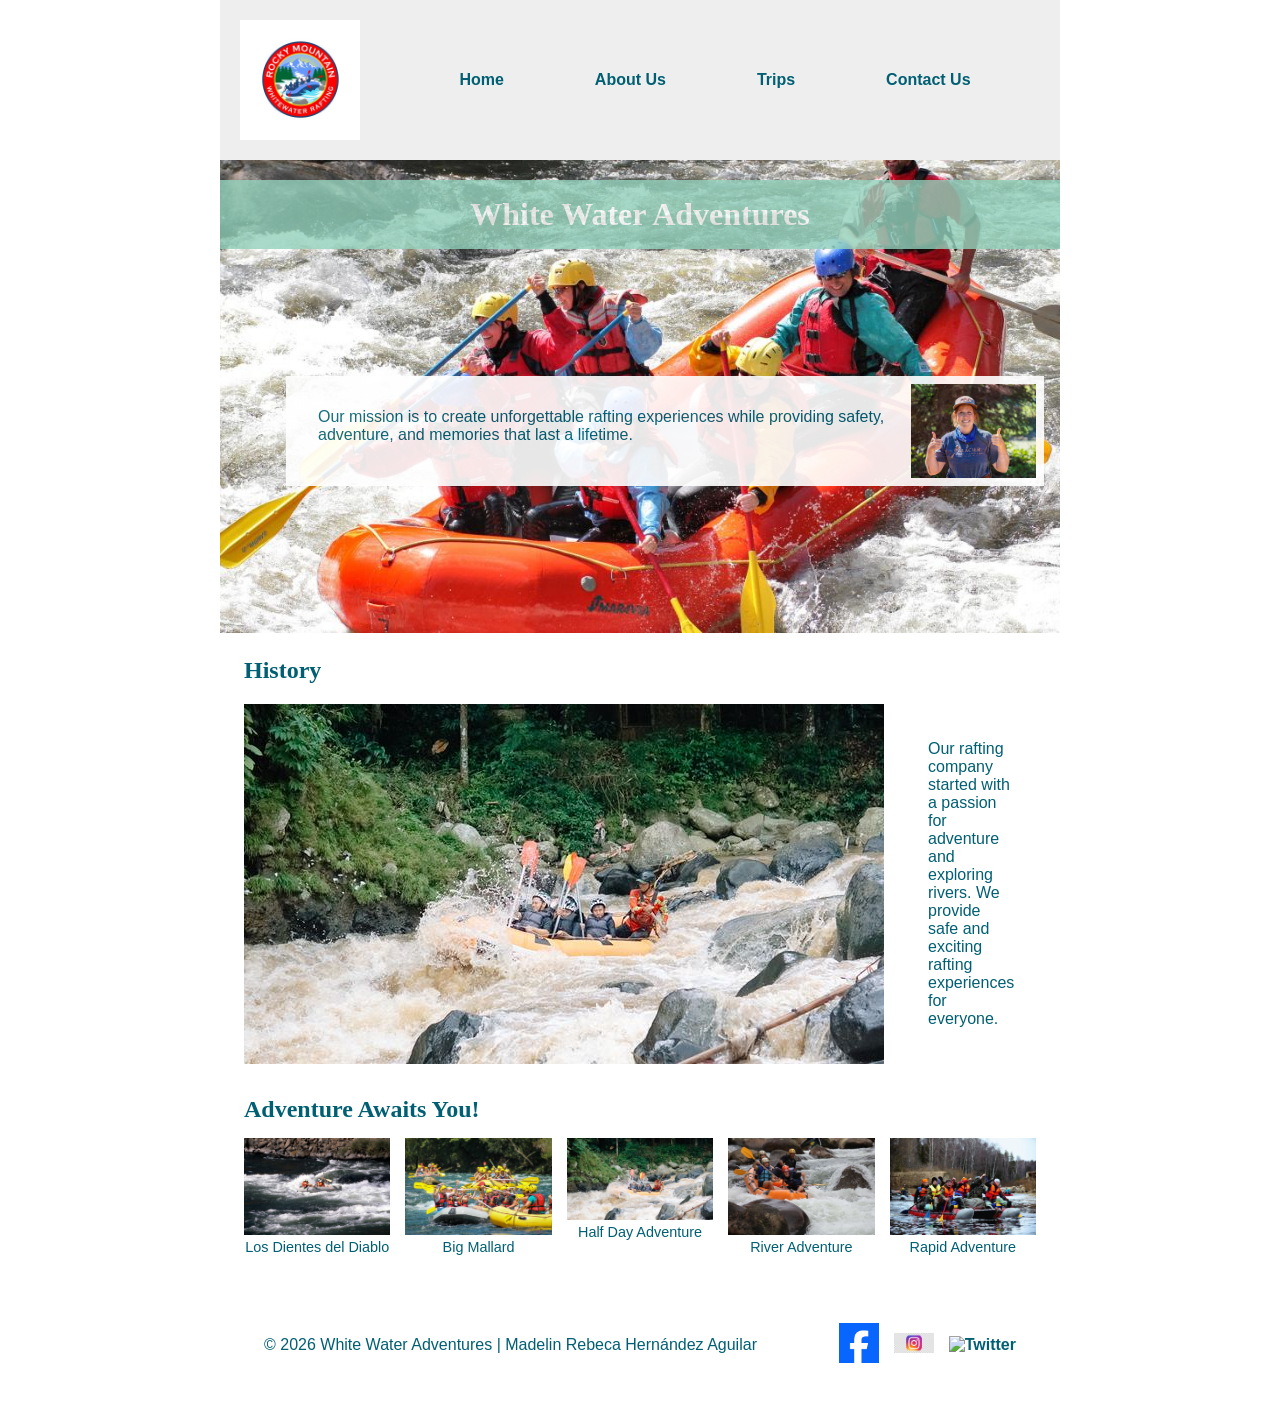
==== commit 038ddaa9: "Updated rafting about page adventures section" ====
--- a/wwr/about.html
+++ b/wwr/about.html
@@ -18,7 +18,7 @@
 
     <header>
 
-        <img src="images/rafting-logo.png" alt="White Water Adventures Logo">
+        <img src="images/logo.jpg" alt="White Water Adventures Logo">
 
         <nav>
             <a href="index.html">Home</a>
@@ -57,23 +57,55 @@
         </div>
 
 
-        <section>
+        <section class="history">
 
             <h2>History</h2>
 
+            <img src="images/rafting3.jpg" alt="Rafting history">
+
             <p>
-                White Water Adventures started as a small group of river lovers who wanted
-                to share their passion for outdoor adventures. Over the years, we have grown
-                into a trusted rafting company offering exciting trips for families, friends,
-                and adventure seekers.
+                Our rafting company started with a passion for adventure
+                and exploring rivers. We provide safe and exciting rafting
+                experiences for everyone.
             </p>
 
         </section>
 
 
-        <section>
+        <section class="adventures">
 
             <h2>Adventure Awaits You!</h2>
+
+
+            <figure>
+                <img src="images/rafting1.jpg" alt="Los Dientes del Diablo rafting adventure">
+                <figcaption>Los Dientes del Diablo</figcaption>
+            </figure>
+
+
+            <figure>
+                <img src="images/rafting2.jpg" alt="Big Mallard rafting adventure">
+                <figcaption>Big Mallard</figcaption>
+            </figure>
+
+
+            <figure>
+                <img src="images/rafting3.jpg" alt="Half Day Adventure rafting">
+                <figcaption>Half Day Adventure</figcaption>
+            </figure>
+
+
+            <figure>
+                <img src="images/raftin4.jpg" alt="River rafting adventure">
+                <figcaption>River Adventure</figcaption>
+            </figure>
+
+
+            <figure>
+                <img src="images/rafting5.jpg" alt="Rapid rafting adventure">
+                <figcaption>Rapid Adventure</figcaption>
+            </figure>
+
 
         </section>
 
@@ -96,7 +128,7 @@
 
 
             <a href="https://instagram.com">
-                <img src="images/instagram.png" alt="Instagram">
+                <img src="images/instagram.jpg" alt="Instagram">
             </a>
 
 
--- a/wwr/styles/rafting.css
+++ b/wwr/styles/rafting.css
@@ -36,12 +36,15 @@
 
 }
 
+/* HEADER */
+
 header {
 
     display: grid;
     grid-template-columns: 150px 1fr;
     align-items: center;
     padding: 20px;
+    background-color: #eee;
 
 }
 
@@ -50,11 +53,14 @@
     width: 120px;
 
 }
+
+/* NAV */
 
 nav {
 
     display: flex;
     justify-content: space-around;
+    align-items: center;
 
 }
 
@@ -84,13 +90,7 @@
 
 }
 
-.socialmedia a {
-
-    text-decoration: none;
-
-}
-
-/* Hero section */
+/* HERO */
 
 .hero {
 
@@ -98,7 +98,7 @@
 
 }
 
-.hero img {
+.hero > img {
 
     display: block;
     width: 100%;
@@ -150,11 +150,67 @@
 
 }
 
-section {
+/* HISTORY SECTION */
+
+.history {
+
+    display: grid;
+
+    grid-template-columns: 1fr 2fr;
+
+    gap: 20px;
+
+    align-items: center;
+
+}
+
+.history h2 {
+
+    grid-column: 1 / 3;
+
+}
+
+/* ADVENTURES SECTION */
+
+.adventures {
+
+    display: grid;
+
+    grid-template-columns: repeat(5, 1fr);
+
+    gap: 15px;
+
+    align-items: start;
+
+}
+
+.adventures h2 {
+
+    grid-column: 1 / 6;
+
+}
+
+figure {
+
+    margin: 0;
+
+}
+
+figure img {
+
+    width: 100%;
+
+}
+
+figcaption {
 
     text-align: center;
 
-}
+    font-size: 0.9rem;
+
+}
+
+/* FOOTER */
 
 footer {
 
@@ -168,6 +224,20 @@
 
 }
 
+.socialmedia {
+
+    display: flex;
+
+    gap: 15px;
+
+}
+
+.socialmedia a {
+
+    text-decoration: none;
+
+}
+
 .socialmedia img {
 
     width: 40px;
